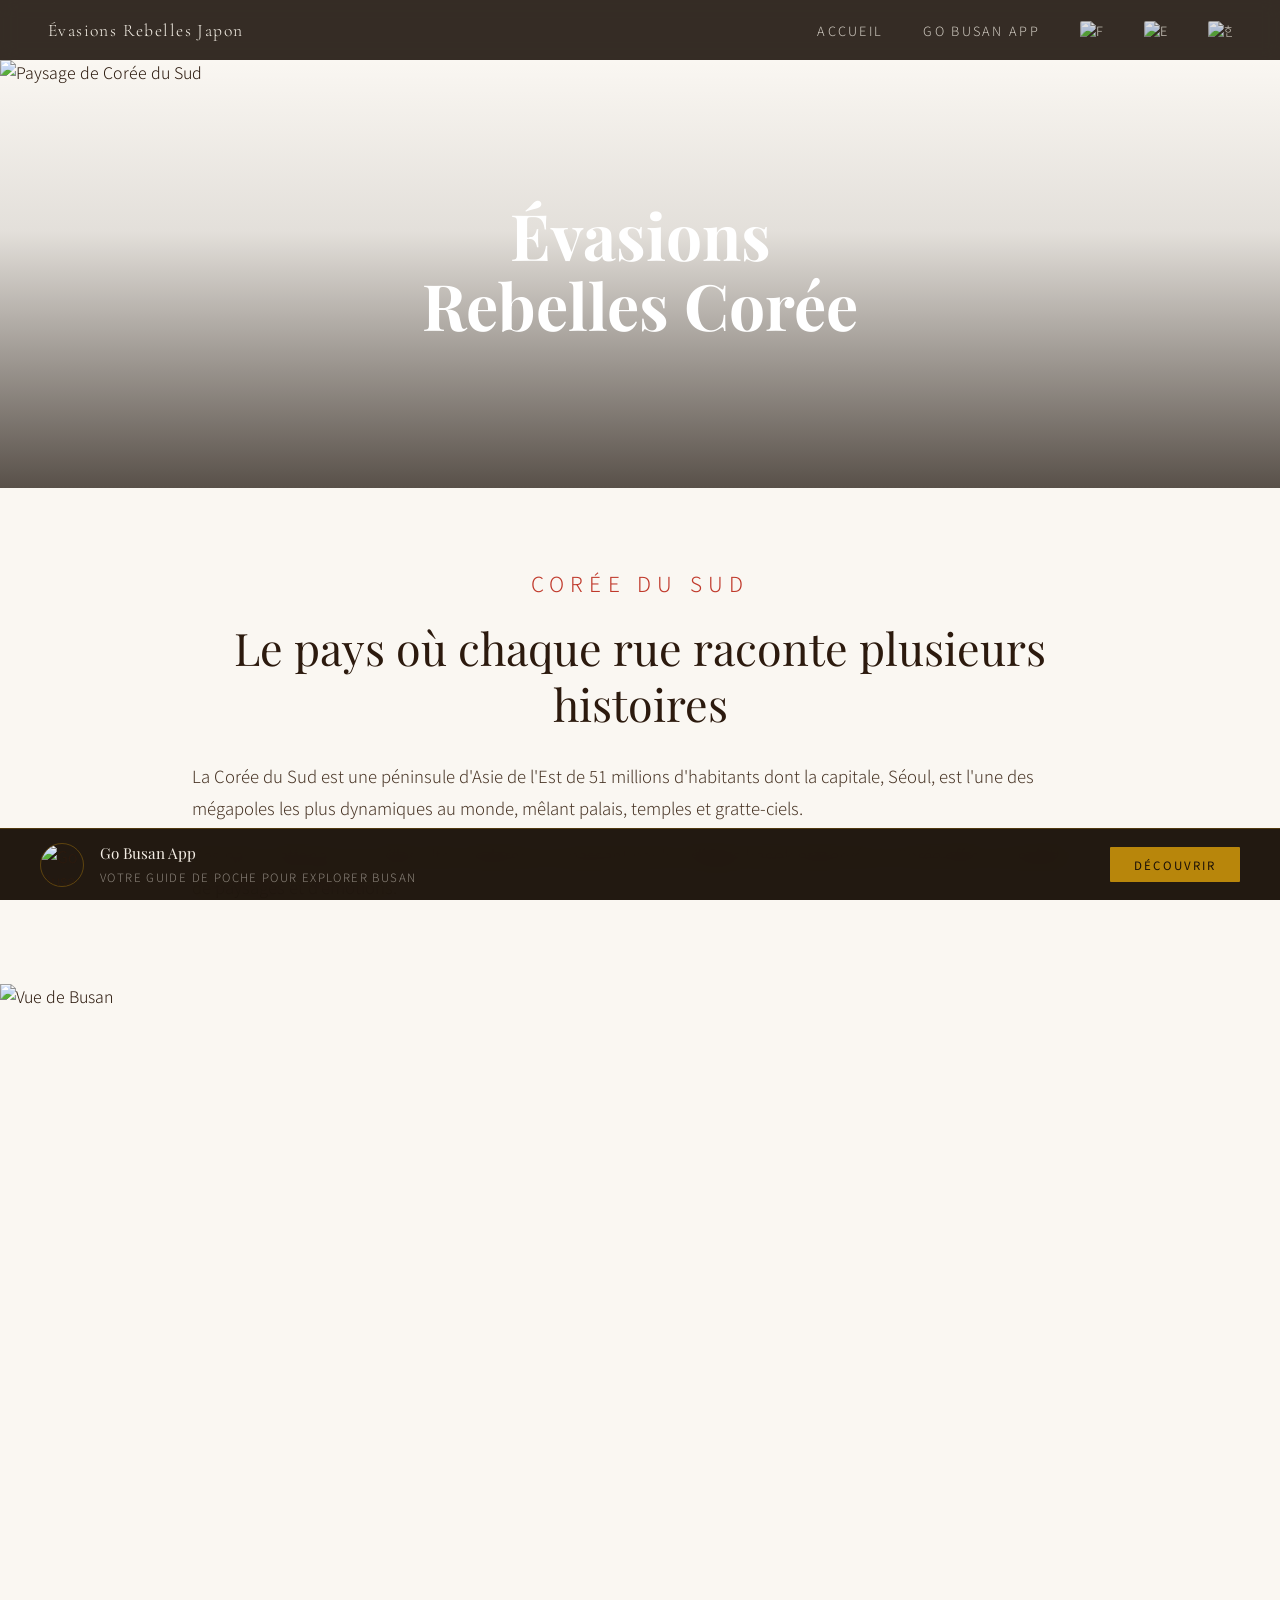
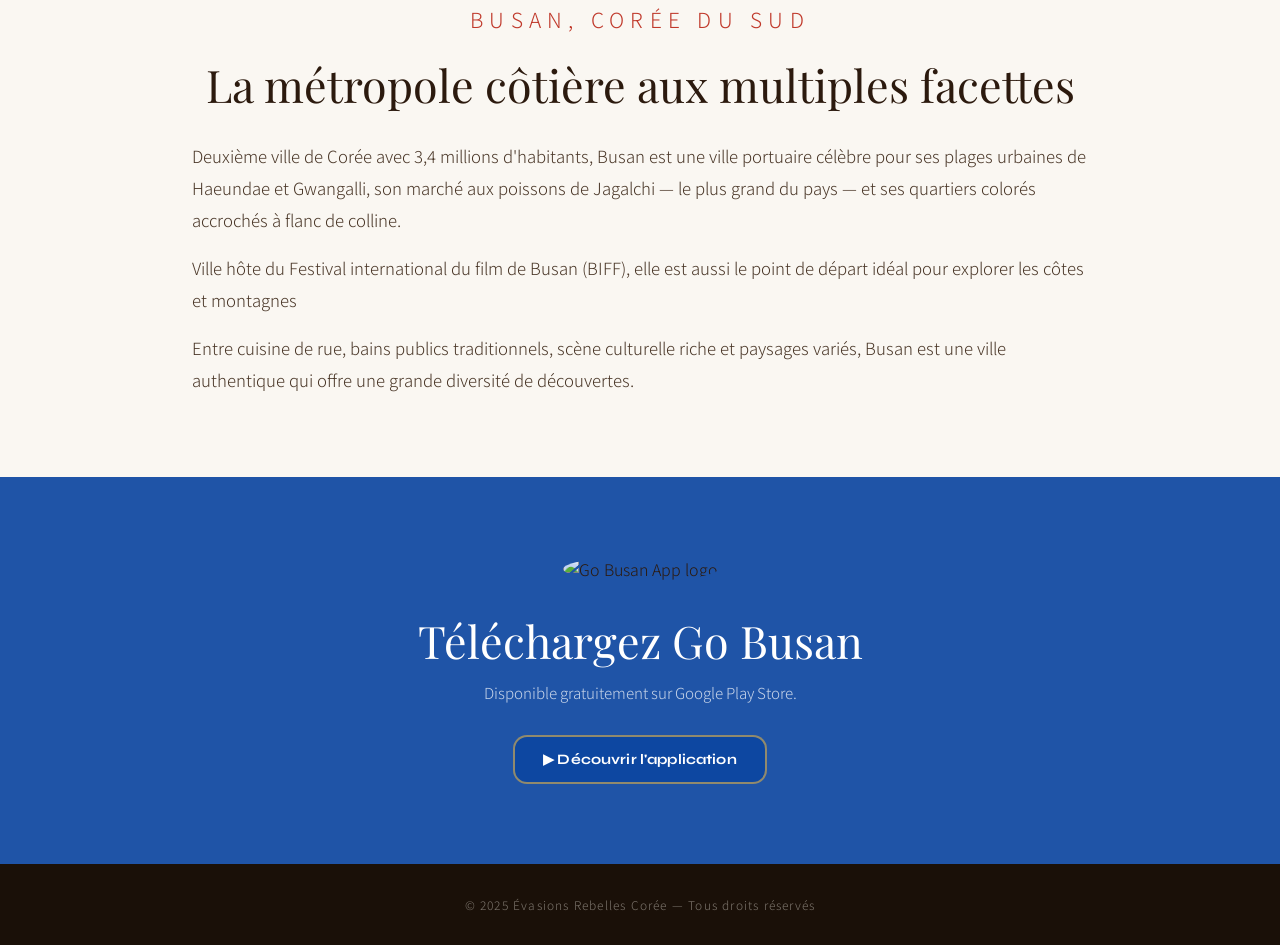
==== index.html @ 88a7652c "Add files via upload" ====
<!DOCTYPE html>
<html lang="fr">
<head>
  <meta charset="UTF-8" />
  <meta name="viewport" content="width=device-width, initial-scale=1.0, user-scalable=no" />
  <title>Évasions Rebelles Corée — Voyager en Corée du Sud & Busan</title>
  <meta name="google-site-verification" content="GgmcI2f29UuAipO4nDPixFxQtITEQQRp28L3rZeexoc" />

  <!-- ── SEO ── -->
  <meta name="description" content="Découvrez la Corée du Sud et Busan avec l'application Go Busan pour explorer la ville comme un local." />
  <meta name="keywords" content="voyage Corée du Sud, Busan tourisme, guide voyage Busan, application Busan, Évasions Rebelles, que faire à Busan, visiter Corée du Sud, Séoul voyage, Corée culture, road trip Corée, voyage Asie, conseils voyage Busan, Busan plages, Haeundae, Gwangalli, marché Jagalchi, village hanok, parc national Corée, jjimjilbang, BIFF festival, voyage indépendant Asie, blog voyage Corée, Busan que voir, Corée du Sud tourisme, voyageur indépendant Corée" />
  <meta name="author" content="Évasions Rebelles" />
  <meta name="robots" content="index, follow" />
  <link rel="canonical" href="https://evasionsrebelles.github.io/Evasions-Rebelles-Coree/" />

  <!-- ── Open Graph ── -->
  <meta property="og:type" content="website" />
  <meta property="og:locale" content="fr_FR" />
  <meta property="og:title" content="Évasions Rebelles Corée — Voyager en Corée du Sud & Busan" />
  <meta property="og:description" content="Découvrez la Corée du Sud et Busan avec l'application Go Busan pour explorer la ville comme un local." />
  <meta property="og:url" content="https://evasionsrebelles.github.io/Evasions-Rebelles-Coree/" />
  <meta property="og:image" content="https://raw.githubusercontent.com/Evasionsrebelles/Evasions-Rebelles-Coree/main/images/coree-hero.jpg" />
  <meta property="og:site_name" content="Évasions Rebelles Corée" />

  <!-- ── Twitter Card ── -->
  <meta name="twitter:card" content="summary_large_image" />
  <meta name="twitter:title" content="Évasions Rebelles Corée — Voyager en Corée du Sud & Busan" />
  <meta name="twitter:description" content="Découvrez la Corée du Sud et Busan avec l'application Go Busan pour explorer la ville comme un local." />
  <meta name="twitter:image" content="https://raw.githubusercontent.com/Evasionsrebelles/Evasions-Rebelles-Coree/main/images/coree-hero.jpg" />

  <!-- ── JSON-LD ── -->
  <script type="application/ld+json">
  {
    "@context": "https://schema.org",
    "@graph": [
      {
        "@type": "WebSite",
        "name": "Évasions Rebelles Corée",
        "url": "https://evasionsrebelles.github.io/Evasions-Rebelles-Coree/",
        "description": "Découvrez la Corée du Sud et Busan avec l'application Go Busan pour explorer la ville comme un local.",
        "inLanguage": "fr",
        "author": {
          "@type": "Organization",
          "name": "Évasions Rebelles",
          "url": "https://www.evasionsrebelles.com"
        }
      },
      {
        "@type": "TouristDestination",
        "name": "Busan",
        "description": "Deuxième ville de Corée du Sud, Busan est une métropole côtière célèbre pour ses plages urbaines, son marché aux poissons de Jagalchi et ses quartiers colorés.",
        "url": "https://evasionsrebelles.github.io/Evasions-Rebelles-Coree/",
        "touristType": "Voyageur indépendant",
        "containedInPlace": {
          "@type": "Country",
          "name": "Corée du Sud"
        }
      }
    ]
  }
  </script>
  <link rel="stylesheet" href="style.css" />
  <link href="https://fonts.googleapis.com/css2?family=Syne:wght@700;800&display=swap" rel="stylesheet">
</head>
<body style="display:flex; flex-direction:column; min-height:100vh;">

  <!-- ── NAVIGATION ── -->
  <nav>
    <a href="https://www.evasionsrebelles.com" class="brand">Évasions Rebelles Japon</a>
    <ul>
      <li><a href="index.html">Accueil</a></li>
      <li><a href="busan-tourism-app.html">Go Busan App</a></li>
      <!-- Drapeaux langue -->
      <li>
        <a href="index.html" title="Français" style="display:flex; align-items:center; opacity:0.85; transition:opacity 0.3s; text-decoration:none;">
          <img src="https://raw.githubusercontent.com/Evasionsrebelles/Evasions-Rebelles-Coree/main/images/drapeau_fr.png" alt="Français" width="24" height="18" style="border-radius:2px; display:block;" />
        </a>
      </li>
      <li>
        <a href="index-en.html" title="English" style="display:flex; align-items:center; opacity:0.85; transition:opacity 0.3s; text-decoration:none;">
          <img src="https://raw.githubusercontent.com/Evasionsrebelles/Evasions-Rebelles-Coree/main/images/drapeau_en.png" alt="English" width="24" height="18" style="border-radius:2px; display:block;" />
        </a>
      </li>
      <li>
        <a href="index-kr.html" title="한국어" style="display:flex; align-items:center; opacity:0.85; transition:opacity 0.3s; text-decoration:none;">
          <img src="https://raw.githubusercontent.com/Evasionsrebelles/Evasions-Rebelles-Coree/main/images/drapeau_kr.png" alt="한국어" width="24" height="18" style="border-radius:2px; display:block;" />
        </a>
      </li>
    </ul>
  </nav>

  <!-- ── HERO IMAGE CORÉE ── -->
  <div class="hero">
    <img src="images/coree-hero.jpg" alt="Paysage de Corée du Sud" />
    <div class="hero-overlay"></div>
    <div class="hero-text" style="left:50%; top:50%; transform:translate(-50%,-50%); text-align:center; bottom:auto;">
      <h1>Évasions Rebelles Corée</h1>
    </div>
  </div>

  <!-- ── INTRODUCTION CORÉE ── -->
  <section class="text-section">
    <span class="eyebrow" style="font-size:1.3em; display:block; text-align:center;">Corée du Sud</span>
    <h2 style="text-align:center;">Le pays où chaque rue raconte plusieurs histoires</h2>
    <p>La Corée du Sud est une péninsule d'Asie de l'Est de 51 millions d'habitants dont la capitale, Séoul, est l'une des mégapoles les plus dynamiques au monde, mêlant palais, temples et gratte-ciels.</p>
    <p>Des parcs nationaux aux villes ultra modernes, en passant par les villages hanok préservés, la Corée offre une palette de paysages et d'émotions.</p>
  </section>

  <!-- ── IMAGE BUSAN ── -->
  <div class="img-section">
    <img src="images/busan-hero.jpg" alt="Vue de Busan" style="max-height:50vh; width:100%; object-fit:cover;" />
  </div>

  <!-- ── INTRODUCTION BUSAN ── -->
  <section class="text-section">
    <span class="eyebrow" style="font-size:1.3em; display:block; text-align:center;">Busan, Corée du Sud</span>
    <h2 style="text-align:center;">La métropole côtière aux multiples facettes</h2>
    <p>Deuxième ville de Corée avec 3,4 millions d'habitants, Busan est une ville portuaire célèbre pour ses plages urbaines de Haeundae et Gwangalli, son marché aux poissons de Jagalchi — le plus grand du pays — et ses quartiers colorés accrochés à flanc de colline.</p>
    <p>Ville hôte du Festival international du film de Busan (BIFF), elle est aussi le point de départ idéal pour explorer les côtes et montagnes</p>
    <p>Entre cuisine de rue, bains publics traditionnels, scène culturelle riche et paysages variés, Busan est une ville authentique qui offre une grande diversité de découvertes.</p>
  </section>

  <!-- ── SECTION APPLICATION ── -->
  <section class="app-section-new" style="
    background: rgba(13,71,161,0.92);
    text-align: center;
    padding: 80px 4rem;
    transition: box-shadow 0.4s ease;
    position: relative;
  "
  onmouseover="this.style.boxShadow='0 0 60px 20px rgba(13,71,161,0.45), inset 0 0 40px rgba(232,184,75,0.08)'"
  onmouseout="this.style.boxShadow='none'"
  >
    <div style="margin-bottom: 32px;">
      <img src="https://raw.githubusercontent.com/Evasionsrebelles/Evasions-Rebelles-Coree/main/images/gobusan.png" alt="Go Busan App logo" style="width:120px; height:120px; object-fit:contain; border-radius:50%;" />
    </div>
    <h2 style="
      font-family: 'Playfair Display', serif;
      font-weight: 400;
      font-size: clamp(1.8rem, 3.5vw, 2.8rem);
      line-height: 1.25;
      letter-spacing: 0;
      color: #fff;
      margin-bottom: 12px;
    ">Téléchargez Go Busan</h2>
    <p style="color: rgba(255,255,255,0.75); font-size: .95rem; margin-bottom: 32px;">Disponible gratuitement sur Google Play Store.</p>
    <a href="busan-tourism-app.html" class="store-btn-new" style="
      display: inline-flex; align-items: center; gap: 10px;
      background: #0D47A1;
      border: 2px solid rgba(232,184,75,0.6);
      color: #fff;
      font-family: 'Syne', sans-serif;
      font-weight: 700;
      font-size: .9rem;
      padding: 14px 28px;
      border-radius: 14px;
      text-decoration: none;
      letter-spacing: .01em;
      transition: background .2s, transform .2s, border-color .2s;
    "
    onmouseover="this.style.background='#0a3577'; this.style.transform='translateY(-1px)'; this.style.borderColor='#e8c97a'"
    onmouseout="this.style.background='#0D47A1'; this.style.transform=''; this.style.borderColor='rgba(232,184,75,0.6)'"
    >▶ Découvrir l'application</a>
  </section>

  <!-- ── STICKY APP BANNER ── -->
  <div class="sticky-app-banner" id="stickyBanner">
    <div class="banner-left">
      <img
        src="https://raw.githubusercontent.com/Evasionsrebelles/Evasions-Rebelles-Coree/main/images/gobusan.png"
        alt="Go Busan App"
        class="banner-logo"
      />
      <div class="banner-copy">
        <strong>Go Busan App</strong>
        <span>Votre guide de poche pour explorer Busan</span>
      </div>
    </div>
    <a href="busan-tourism-app.html" class="banner-btn">Découvrir</a>
  </div>

  <!-- ── FOOTER ── -->
  <footer>
    <p>© 2025 Évasions Rebelles Corée — Tous droits réservés</p>
  </footer>

  <script>
    const banner = document.getElementById('stickyBanner');
    const appSection = document.querySelector('.app-section');

    function isAppSectionVisible() {
      if (!appSection) return false;
      const rect = appSection.getBoundingClientRect();
      return rect.top < window.innerHeight * 0.85 && rect.bottom >= 0;
    }

    function updateBanner() {
      if (isAppSectionVisible()) {
        banner.classList.add('hidden');
      } else {
        banner.classList.remove('hidden');
      }
    }

    ['scroll', 'touchmove', 'touchend'].forEach(function(evt) {
      window.addEventListener(evt, updateBanner, { passive: true });
      document.addEventListener(evt, updateBanner, { passive: true });
      document.documentElement.addEventListener(evt, updateBanner, { passive: true });
      document.body.addEventListener(evt, updateBanner, { passive: true });
    });

    if ('IntersectionObserver' in window) {
      new IntersectionObserver(function(entries) {
        banner.classList.toggle('hidden', entries[0].isIntersecting);
      }, { threshold: 0.15 }).observe(appSection);
    }

    setInterval(updateBanner, 300);
    updateBanner();
  </script>

</body>
</html>
---- style.css ----
@import url('https://fonts.googleapis.com/css2?family=Playfair+Display:ital,wght@0,400;0,700;1,400&family=Noto+Sans+KR:wght@300;400&family=Cormorant+Garamond:ital,wght@0,300;1,300&display=swap');

*, *::before, *::after { box-sizing: border-box; margin: 0; padding: 0; }

:root {
  --red: #C0392B;
  --deep: #1a1008;
  --sand: #f5efe6;
  --ink: #2c1a0e;
  --gold: #b8860b;
  --light: #faf7f2;
}

html { scroll-behavior: smooth; }

body {
  background: var(--light);
  color: var(--ink);
  font-family: 'Noto Sans KR', sans-serif;
  font-weight: 300;
}

/* ── NAV ── */
nav {
  position: fixed;
  top: 0; left: 0; right: 0;
  z-index: 100;
  display: flex;
  align-items: center;
  justify-content: space-between;
  padding: 0 3rem;
  height: 60px;
  background: rgba(26,16,8,0.88);
  backdrop-filter: blur(8px);
  flex-wrap: nowrap;
}

nav .brand {
  font-family: 'Cormorant Garamond', serif;
  font-style: normal;
  font-size: 1.1rem;
  color: var(--sand);
  letter-spacing: 0.08em;
  text-decoration: none;
  flex-shrink: 0;
  white-space: nowrap;
}

nav ul {
  list-style: none;
  display: flex;
  align-items: center;
  gap: 2.5rem;
  flex-shrink: 0;
  white-space: nowrap;
}

nav ul li {
  display: flex;
  align-items: center;
}

nav ul a {
  font-family: 'Noto Sans KR', sans-serif;
  font-weight: 300;
  font-size: 0.8rem;
  letter-spacing: 0.18em;
  text-transform: uppercase;
  color: var(--sand);
  text-decoration: none;
  opacity: 0.8;
  transition: opacity 0.3s;
  white-space: nowrap;
}

nav ul a:hover { opacity: 1; color: #e8c97a; }

/* ── STICKY APP BANNER ── */
.sticky-app-banner {
  position: fixed;
  bottom: 0; left: 0; right: 0;
  z-index: 200;
  display: flex;
  align-items: center;
  justify-content: space-between;
  gap: 1rem;
  padding: 0.85rem 2.5rem;
  background: rgba(26,16,8,0.96);
  backdrop-filter: blur(12px);
  border-top: 1px solid rgba(184,134,11,0.3);
  transform: translateY(0);
  -webkit-transform: translateY(0);
  transition: transform 0.5s cubic-bezier(.77,0,.18,1), opacity 0.5s ease;
  opacity: 1;
  /* Flutter Android WebView : forcer le rendu du bandeau */
  will-change: transform;
  -webkit-backface-visibility: hidden;
  backface-visibility: hidden;
}

/* Fallback sticky si position:fixed non supporté (Flutter WebView) */
@supports not (position: fixed) {
  .sticky-app-banner {
    position: sticky;
    bottom: 0;
    width: 100%;
  }
}

.sticky-app-banner.hidden {
  transform: translateY(110%);
  -webkit-transform: translateY(110%);
  opacity: 0;
  pointer-events: none;
}

.sticky-app-banner .banner-left {
  display: flex;
  align-items: center;
  gap: 1rem;
  min-width: 0;
}

.sticky-app-banner .banner-logo {
  width: 44px;
  height: 44px;
  border-radius: 50%;
  object-fit: contain;
  flex-shrink: 0;
  border: 1px solid rgba(184,134,11,0.4);
}

.sticky-app-banner .banner-copy {
  min-width: 0;
}

.sticky-app-banner .banner-copy strong {
  display: block;
  font-family: 'Playfair Display', serif;
  font-size: 0.95rem;
  font-weight: 400;
  color: var(--sand);
  white-space: nowrap;
}

.sticky-app-banner .banner-copy span {
  font-size: 0.72rem;
  letter-spacing: 0.12em;
  color: rgba(245,239,230,0.5);
  text-transform: uppercase;
  white-space: nowrap;
}

.sticky-app-banner .banner-btn {
  flex-shrink: 0;
  display: inline-block;
  padding: 0.6rem 1.5rem;
  background: var(--gold);
  color: var(--deep);
  font-size: 0.72rem;
  font-weight: 400;
  letter-spacing: 0.18em;
  text-transform: uppercase;
  text-decoration: none;
  border-radius: 1px;
  transition: background 0.3s, transform 0.2s;
  white-space: nowrap;
}

.sticky-app-banner .banner-btn:hover {
  background: #e8c97a;
  transform: scale(1.04);
}

@keyframes bannerPulse {
  0%, 100% { box-shadow: 0 -2px 24px rgba(184,134,11,0.15); }
  50% { box-shadow: 0 -2px 36px rgba(184,134,11,0.35); }
}

.sticky-app-banner {
  animation: bannerPulse 3s ease-in-out infinite;
}

/* ── HERO ── */
.hero {
  position: relative;
  width: 100%;
  height: 33.4vw; /* ratio exact de coree-hero : 660/1977 */
  min-height: 220px;
  max-height: 660px;
  overflow: hidden;
  display: block;
  margin-top: 60px;
}

.hero img {
  width: 100%;
  height: 100%;
  object-fit: cover;
  object-position: center;
  display: block;
}

.hero-overlay {
  position: absolute;
  inset: 0;
  background: linear-gradient(to top, rgba(26,16,8,0.72) 0%, rgba(26,16,8,0.1) 60%, transparent 100%);
}

.hero-text {
  position: absolute;
  bottom: 0;
  left: 0;
  z-index: 2;
  padding: 3.5rem 4rem;
  max-width: 820px;
}

.hero-text .tag {
  font-size: 0.7rem;
  letter-spacing: 0.3em;
  text-transform: uppercase;
  color: #e8c97a;
  margin-bottom: 1rem;
  display: block;
}

.hero-text h1 {
  font-family: 'Playfair Display', serif;
  font-size: clamp(1.6rem, 5vw, 4rem);
  font-weight: 700;
  color: #fff;
  line-height: 1.1;
  margin-bottom: 0.5rem;
}

.hero-text h1 em {
  font-style: italic;
  color: #e8c97a;
}

/* ── IMAGE HERO (autres sections) ── */
.img-section {
  width: 100%;
  height: 60vh;
  min-height: 340px;
  overflow: hidden;
  position: relative;
}

.img-section img {
  width: 100%;
  height: 100%;
  object-fit: cover;
  object-position: center;
  display: block;
  transition: transform 8s ease;
}

.img-section:hover img { transform: scale(1.04); }

.img-placeholder {
  width: 100%;
  height: 100%;
  display: flex;
  flex-direction: column;
  align-items: center;
  justify-content: center;
  gap: 1rem;
  background: linear-gradient(135deg, #2c1a0e 0%, #4a2c17 50%, #2c1a0e 100%);
  color: rgba(245,239,230,0.5);
  font-size: 0.75rem;
  letter-spacing: 0.2em;
  text-transform: uppercase;
}

.img-placeholder svg { opacity: 0.3; }

/* ── SECTIONS TEXTE ── */
.text-section {
  padding: 5rem 4rem;
  max-width: 80%;
  width: 80%;
  margin: 0 auto;
}

.text-section .eyebrow {
  font-size: 0.68rem;
  letter-spacing: 0.3em;
  text-transform: uppercase;
  color: var(--red);
  margin-bottom: 1.4rem;
  display: block;
}

.text-section h2 {
  font-family: 'Playfair Display', serif;
  font-size: clamp(1.8rem, 3.5vw, 2.8rem);
  font-weight: 400;
  color: var(--ink);
  line-height: 1.25;
  margin-bottom: 1.8rem;
}

.text-section p {
  font-size: 1.05rem;
  line-height: 1.9;
  color: #4a3728;
  max-width: 100%;
}

.text-section p + p { margin-top: 1rem; }

/* ── DIVIDER ── */
.divider {
  width: 60px;
  height: 2px;
  background: var(--red);
  margin: 2rem auto;
}

/* ── SECTION APP ── */
.app-section {
  background: var(--deep);
  padding: 6rem 4rem;
  text-align: center;
}

.app-section h2 {
  font-family: 'Playfair Display', serif;
  font-size: clamp(1.8rem, 3vw, 2.6rem);
  color: var(--sand);
  font-weight: 400;
  margin-bottom: 1rem;
}

.app-section .sub {
  font-size: 0.78rem;
  letter-spacing: 0.25em;
  text-transform: uppercase;
  color: #e8c97a;
  margin-bottom: 3.5rem;
  display: block;
}

/* ── LOGO SVG PLACEHOLDER ── */
.logo-link {
  display: inline-block;
  text-decoration: none;
  transition: transform 0.35s cubic-bezier(.34,1.56,.64,1), filter 0.3s;
  cursor: pointer;
}

.logo-link:hover {
  transform: scale(1.07);
  filter: drop-shadow(0 12px 28px rgba(184,134,11,0.45));
}

.logo-svg {
  width: 180px;
  height: 180px;
}

/* ── PAGE APP ── */
.page-intro {
  padding: 5rem 4rem 3rem;
  max-width: 860px;
  margin: 0 auto;
  text-align: center;
}

.page-intro .eyebrow {
  font-size: 0.68rem;
  letter-spacing: 0.3em;
  text-transform: uppercase;
  color: var(--red);
  margin-bottom: 1.4rem;
  display: block;
}

.page-intro h1 {
  font-family: 'Playfair Display', serif;
  font-size: clamp(2rem, 4vw, 3.2rem);
  font-weight: 400;
  color: var(--ink);
  line-height: 1.2;
  margin-bottom: 1rem;
}

.features {
  padding: 4rem;
  max-width: 900px;
  margin: 0 auto;
  display: grid;
  grid-template-columns: repeat(auto-fit, minmax(220px, 1fr));
  gap: 2.5rem;
}

.feature-card {
  background: #fff;
  border: 1px solid rgba(44,26,14,0.08);
  padding: 2rem;
  border-radius: 2px;
  box-shadow: 0 2px 18px rgba(44,26,14,0.06);
}

.feature-card .icon { font-size: 1.8rem; margin-bottom: 1rem; }

.feature-card h3 {
  font-family: 'Playfair Display', serif;
  font-size: 1rem;
  font-weight: 400;
  color: var(--ink);
  margin-bottom: 0.6rem;
}

.feature-card p {
  font-size: 0.85rem;
  line-height: 1.7;
  color: #6b4f3a;
}

.store-btn {
  display: inline-flex;
  align-items: center;
  gap: 0.8rem;
  background: var(--deep);
  color: var(--sand);
  text-decoration: none;
  padding: 1rem 2.2rem;
  font-size: 0.85rem;
  letter-spacing: 0.12em;
  text-transform: uppercase;
  border: 1px solid rgba(245,239,230,0.2);
  transition: background 0.3s, border-color 0.3s;
  margin-top: 2.5rem;
}

.store-btn:hover { background: var(--red); border-color: var(--red); }

.lorem-section {
  padding: 4rem;
  max-width: 760px;
  margin: 0 auto;
  border-top: 1px solid rgba(44,26,14,0.1);
}

.lorem-section h3 {
  font-family: 'Playfair Display', serif;
  font-size: 1.4rem;
  font-weight: 400;
  color: var(--ink);
  margin-bottom: 1.5rem;
}

.lorem-section p {
  font-size: 0.95rem;
  line-height: 1.9;
  color: #6b4f3a;
  margin-bottom: 1rem;
}

/* ── FOOTER ── */
footer {
  background: var(--deep);
  color: rgba(245,239,230,0.45);
  text-align: center;
  padding: 2rem;
  font-size: 0.75rem;
  letter-spacing: 0.1em;
}

/* ── RESPONSIVE ── */
@media (max-width: 768px) {
  nav { padding: 0 1rem; gap: 0.6rem; }
  nav ul { gap: 0.8rem; }
  nav ul a { font-size: 0.58rem; letter-spacing: 0.08em; }
  nav .brand { font-size: 0.82rem; letter-spacing: 0.03em; }

  .hero { margin-top: 60px; }
  .hero-text { padding: 1.2rem 1.2rem; }
  .hero-text h1 { font-size: clamp(1rem, 5vw, 1.8rem); }
  .hero-text .tag { font-size: 0.6rem; }

  .text-section { padding: 3rem 1.5rem; max-width: 100%; width: 100%; }
  .app-section { padding: 4rem 1.5rem; }
  .features { padding: 2rem 1.5rem; }
  .page-intro { padding: 3.5rem 1.5rem 2rem; }
  .lorem-section { padding: 2.5rem 1.5rem; }

  /* Bandeau sticky mobile : version compacte */
  .sticky-app-banner {
    padding: 0.7rem 1rem;
    gap: 0.6rem;
  }
  .sticky-app-banner .banner-copy span {
    display: none; /* cache le sous-titre sur très petits écrans */
  }
  .sticky-app-banner .banner-copy strong {
    font-size: 0.82rem;
  }
  .sticky-app-banner .banner-btn {
    padding: 0.5rem 1rem;
    font-size: 0.65rem;
  }
}
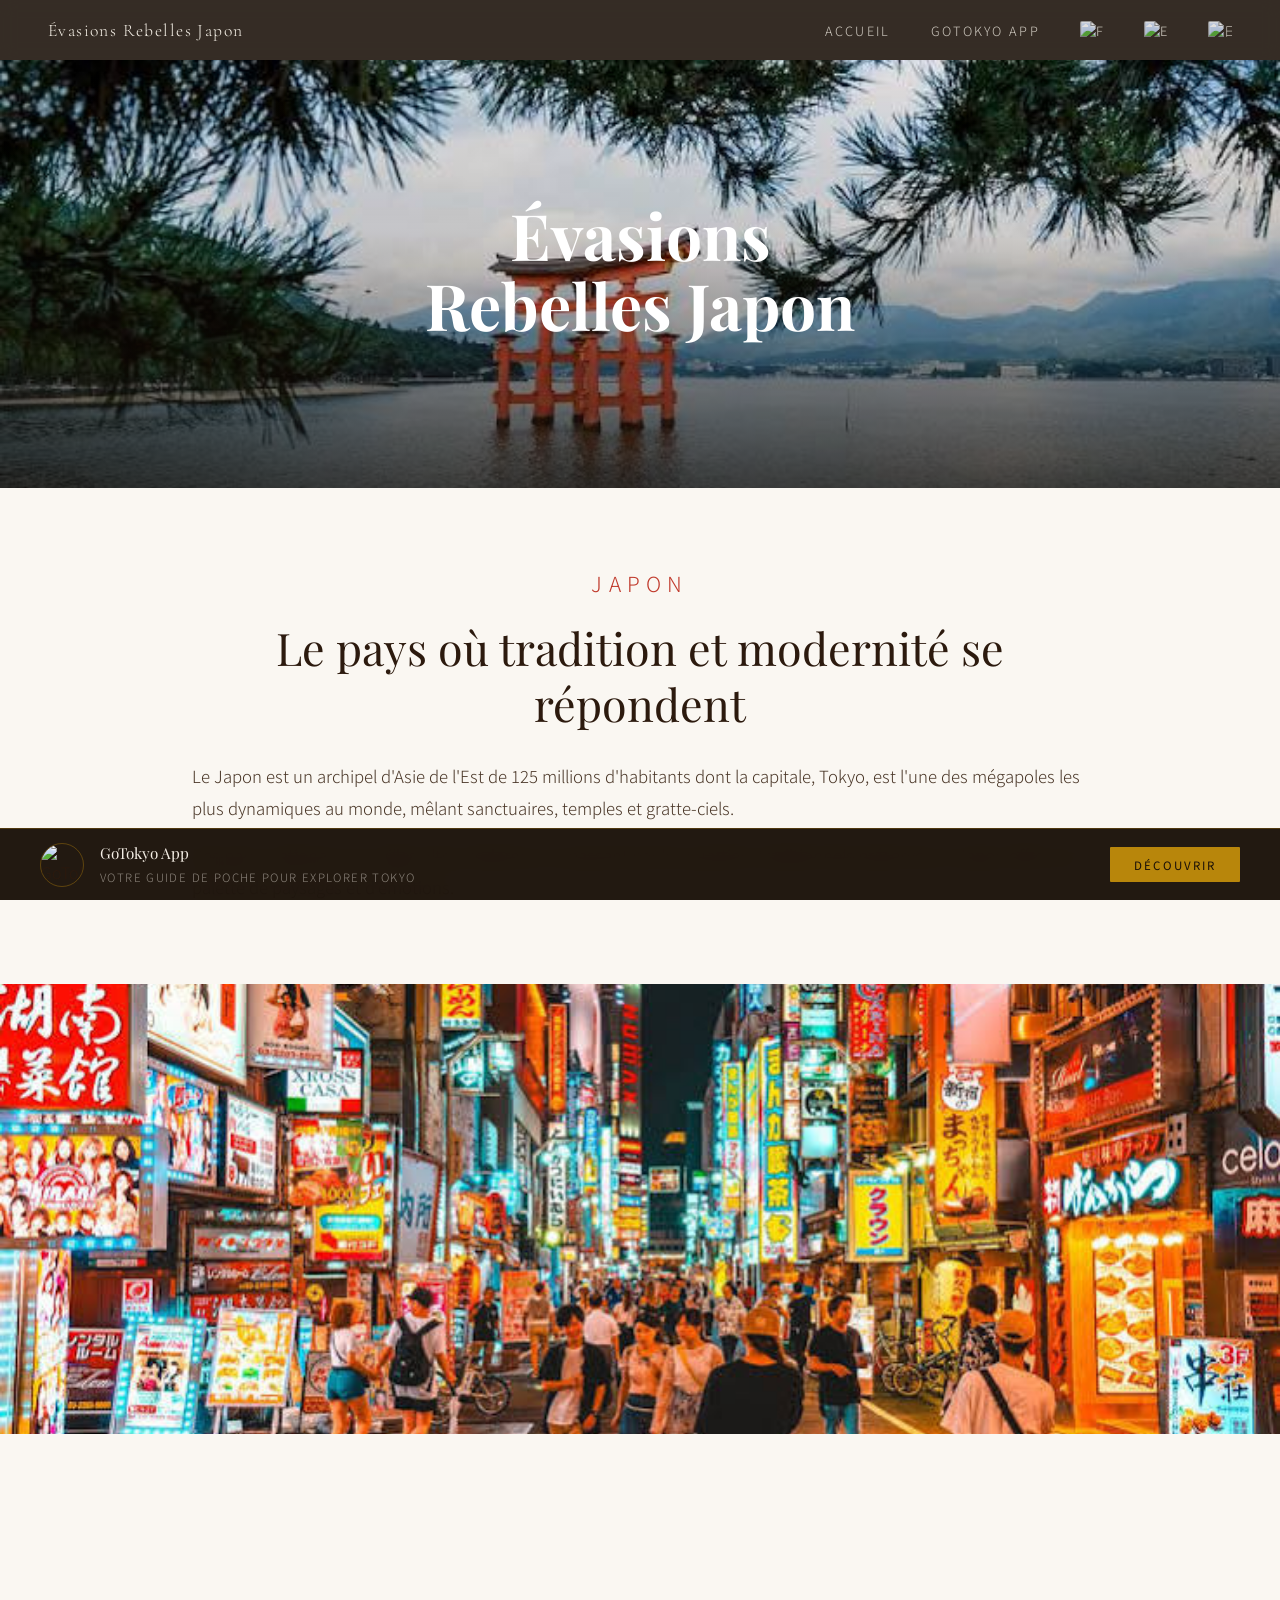
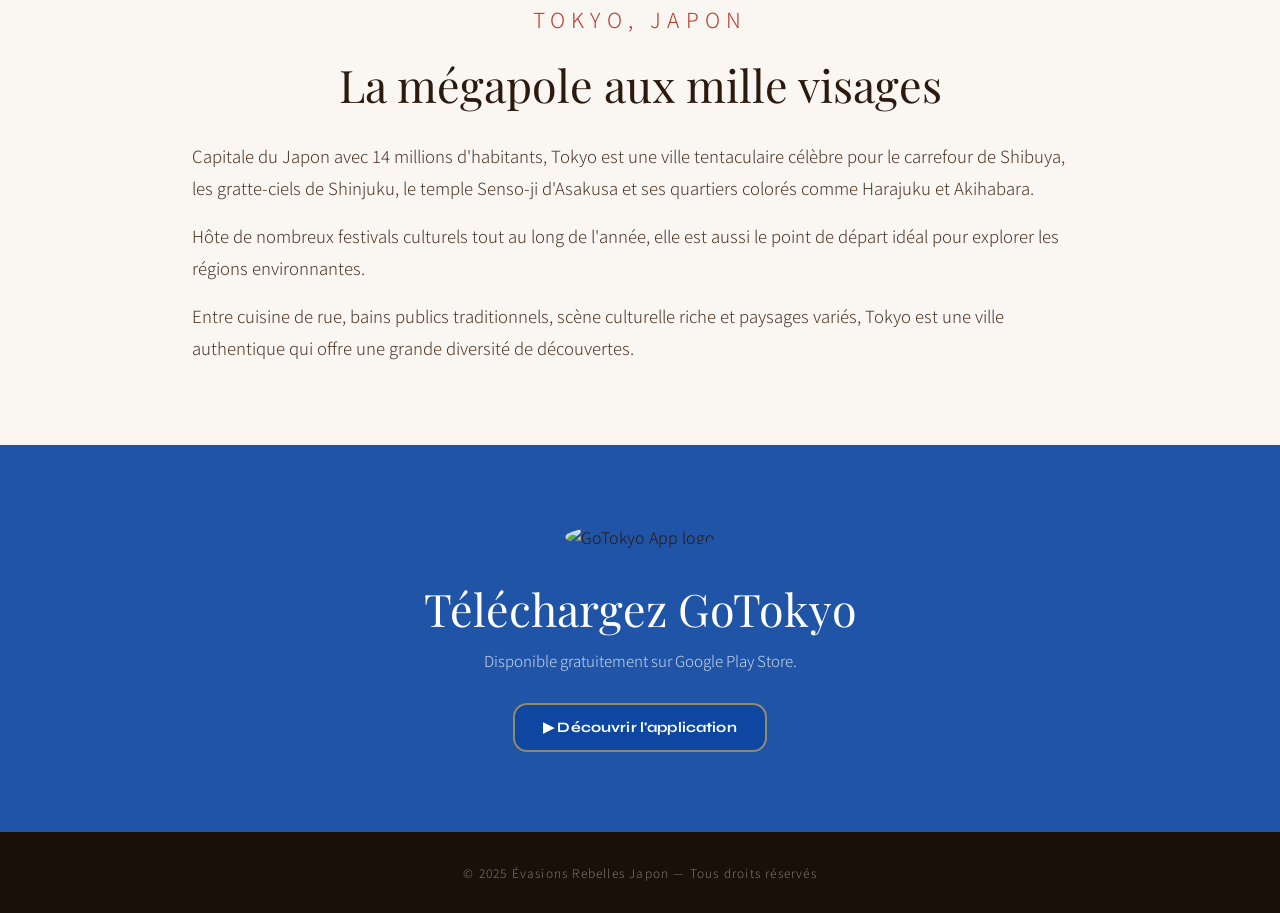
==== commit 42cc240a: "Add files via upload" ====
--- a/index.html
+++ b/index.html
@@ -3,30 +3,30 @@
 <head>
   <meta charset="UTF-8" />
   <meta name="viewport" content="width=device-width, initial-scale=1.0, user-scalable=no" />
-  <title>Évasions Rebelles Corée — Voyager en Corée du Sud & Busan</title>
+  <title>Évasions Rebelles Japon — Voyager à Tokyo & au Japon</title>
   <meta name="google-site-verification" content="GgmcI2f29UuAipO4nDPixFxQtITEQQRp28L3rZeexoc" />
 
   <!-- ── SEO ── -->
-  <meta name="description" content="Découvrez la Corée du Sud et Busan avec l'application Go Busan pour explorer la ville comme un local." />
-  <meta name="keywords" content="voyage Corée du Sud, Busan tourisme, guide voyage Busan, application Busan, Évasions Rebelles, que faire à Busan, visiter Corée du Sud, Séoul voyage, Corée culture, road trip Corée, voyage Asie, conseils voyage Busan, Busan plages, Haeundae, Gwangalli, marché Jagalchi, village hanok, parc national Corée, jjimjilbang, BIFF festival, voyage indépendant Asie, blog voyage Corée, Busan que voir, Corée du Sud tourisme, voyageur indépendant Corée" />
+  <meta name="description" content="Découvrez Tokyo et le Japon avec l'application GoTokyo pour explorer la ville comme un local." />
+  <meta name="keywords" content="voyage Japon, Tokyo tourisme, guide voyage Tokyo, application Tokyo, Évasions Rebelles, que faire à Tokyo, visiter le Japon, Tokyo voyage, culture japonaise, voyage Asie, conseils voyage Tokyo, quartiers de Tokyo, Shibuya, Shinjuku, Asakusa, marché de Tsukiji, temple Senso-ji, Akihabara, Harajuku, cerisiers en fleurs, voyage indépendant Asie, blog voyage Japon, Tokyo que voir, Japon tourisme, voyageur indépendant Japon" />
   <meta name="author" content="Évasions Rebelles" />
   <meta name="robots" content="index, follow" />
-  <link rel="canonical" href="https://evasionsrebelles.github.io/Evasions-Rebelles-Coree/" />
+  <link rel="canonical" href="https://evasionsrebelles.github.io/gotokyo/" />
 
   <!-- ── Open Graph ── -->
   <meta property="og:type" content="website" />
   <meta property="og:locale" content="fr_FR" />
-  <meta property="og:title" content="Évasions Rebelles Corée — Voyager en Corée du Sud & Busan" />
-  <meta property="og:description" content="Découvrez la Corée du Sud et Busan avec l'application Go Busan pour explorer la ville comme un local." />
-  <meta property="og:url" content="https://evasionsrebelles.github.io/Evasions-Rebelles-Coree/" />
-  <meta property="og:image" content="https://raw.githubusercontent.com/Evasionsrebelles/Evasions-Rebelles-Coree/main/images/coree-hero.jpg" />
-  <meta property="og:site_name" content="Évasions Rebelles Corée" />
+  <meta property="og:title" content="Évasions Rebelles Japon — Voyager à Tokyo & au Japon" />
+  <meta property="og:description" content="Découvrez Tokyo et le Japon avec l'application GoTokyo pour explorer la ville comme un local." />
+  <meta property="og:url" content="https://evasionsrebelles.github.io/gotokyo/" />
+  <meta property="og:image" content="https://raw.githubusercontent.com/Evasionsrebelles/gotokyo/main/images/japon-hero.jpg" />
+  <meta property="og:site_name" content="Évasions Rebelles Japon" />
 
   <!-- ── Twitter Card ── -->
   <meta name="twitter:card" content="summary_large_image" />
-  <meta name="twitter:title" content="Évasions Rebelles Corée — Voyager en Corée du Sud & Busan" />
-  <meta name="twitter:description" content="Découvrez la Corée du Sud et Busan avec l'application Go Busan pour explorer la ville comme un local." />
-  <meta name="twitter:image" content="https://raw.githubusercontent.com/Evasionsrebelles/Evasions-Rebelles-Coree/main/images/coree-hero.jpg" />
+  <meta name="twitter:title" content="Évasions Rebelles Japon — Voyager à Tokyo & au Japon" />
+  <meta name="twitter:description" content="Découvrez Tokyo et le Japon avec l'application GoTokyo pour explorer la ville comme un local." />
+  <meta name="twitter:image" content="https://raw.githubusercontent.com/Evasionsrebelles/gotokyo/main/images/japon-hero.jpg" />
 
   <!-- ── JSON-LD ── -->
   <script type="application/ld+json">
@@ -35,9 +35,9 @@
     "@graph": [
       {
         "@type": "WebSite",
-        "name": "Évasions Rebelles Corée",
-        "url": "https://evasionsrebelles.github.io/Evasions-Rebelles-Coree/",
-        "description": "Découvrez la Corée du Sud et Busan avec l'application Go Busan pour explorer la ville comme un local.",
+        "name": "Évasions Rebelles Japon",
+        "url": "https://evasionsrebelles.github.io/gotokyo/",
+        "description": "Découvrez Tokyo et le Japon avec l'application GoTokyo pour explorer la ville comme un local.",
         "inLanguage": "fr",
         "author": {
           "@type": "Organization",
@@ -47,13 +47,13 @@
       },
       {
         "@type": "TouristDestination",
-        "name": "Busan",
-        "description": "Deuxième ville de Corée du Sud, Busan est une métropole côtière célèbre pour ses plages urbaines, son marché aux poissons de Jagalchi et ses quartiers colorés.",
-        "url": "https://evasionsrebelles.github.io/Evasions-Rebelles-Coree/",
+        "name": "Tokyo",
+        "description": "Capitale du Japon, Tokyo est une mégapole célèbre pour ses quartiers animés, son temple Senso-ji et ses ruelles colorées mêlant tradition et modernité.",
+        "url": "https://evasionsrebelles.github.io/gotokyo/",
         "touristType": "Voyageur indépendant",
         "containedInPlace": {
           "@type": "Country",
-          "name": "Corée du Sud"
+          "name": "Japon"
         }
       }
     ]
@@ -69,55 +69,55 @@
     <a href="https://www.evasionsrebelles.com" class="brand">Évasions Rebelles Japon</a>
     <ul>
       <li><a href="index.html">Accueil</a></li>
-      <li><a href="busan-tourism-app.html">Go Busan App</a></li>
+      <li><a href="tokyo-tourism-app.html">GoTokyo App</a></li>
       <!-- Drapeaux langue -->
       <li>
         <a href="index.html" title="Français" style="display:flex; align-items:center; opacity:0.85; transition:opacity 0.3s; text-decoration:none;">
-          <img src="https://raw.githubusercontent.com/Evasionsrebelles/Evasions-Rebelles-Coree/main/images/drapeau_fr.png" alt="Français" width="24" height="18" style="border-radius:2px; display:block;" />
+          <img src="https://raw.githubusercontent.com/Evasionsrebelles/gotokyo/main/images/drapeau_fr.png" alt="Français" width="24" height="18" style="border-radius:2px; display:block;" />
         </a>
       </li>
       <li>
         <a href="index-en.html" title="English" style="display:flex; align-items:center; opacity:0.85; transition:opacity 0.3s; text-decoration:none;">
-          <img src="https://raw.githubusercontent.com/Evasionsrebelles/Evasions-Rebelles-Coree/main/images/drapeau_en.png" alt="English" width="24" height="18" style="border-radius:2px; display:block;" />
+          <img src="https://raw.githubusercontent.com/Evasionsrebelles/gotokyo/main/images/drapeau_en.png" alt="English" width="24" height="18" style="border-radius:2px; display:block;" />
         </a>
       </li>
       <li>
-        <a href="index-kr.html" title="한국어" style="display:flex; align-items:center; opacity:0.85; transition:opacity 0.3s; text-decoration:none;">
-          <img src="https://raw.githubusercontent.com/Evasionsrebelles/Evasions-Rebelles-Coree/main/images/drapeau_kr.png" alt="한국어" width="24" height="18" style="border-radius:2px; display:block;" />
+        <a href="index-jp.html" title="日本語" style="display:flex; align-items:center; opacity:0.85; transition:opacity 0.3s; text-decoration:none;">
+          <img src="https://raw.githubusercontent.com/Evasionsrebelles/gotokyo/main/images/jp.png" alt="日本語" width="24" height="18" style="border-radius:2px; display:block;" />
         </a>
       </li>
     </ul>
   </nav>
 
-  <!-- ── HERO IMAGE CORÉE ── -->
+  <!-- ── HERO IMAGE JAPON ── -->
   <div class="hero">
-    <img src="images/coree-hero.jpg" alt="Paysage de Corée du Sud" />
+    <img src="images/japon-hero.jpg" alt="Paysage du Japon" />
     <div class="hero-overlay"></div>
     <div class="hero-text" style="left:50%; top:50%; transform:translate(-50%,-50%); text-align:center; bottom:auto;">
-      <h1>Évasions Rebelles Corée</h1>
+      <h1>Évasions Rebelles Japon</h1>
     </div>
   </div>
 
-  <!-- ── INTRODUCTION CORÉE ── -->
+  <!-- ── INTRODUCTION JAPON ── -->
   <section class="text-section">
-    <span class="eyebrow" style="font-size:1.3em; display:block; text-align:center;">Corée du Sud</span>
-    <h2 style="text-align:center;">Le pays où chaque rue raconte plusieurs histoires</h2>
-    <p>La Corée du Sud est une péninsule d'Asie de l'Est de 51 millions d'habitants dont la capitale, Séoul, est l'une des mégapoles les plus dynamiques au monde, mêlant palais, temples et gratte-ciels.</p>
-    <p>Des parcs nationaux aux villes ultra modernes, en passant par les villages hanok préservés, la Corée offre une palette de paysages et d'émotions.</p>
+    <span class="eyebrow" style="font-size:1.3em; display:block; text-align:center;">Japon</span>
+    <h2 style="text-align:center;">Le pays où tradition et modernité se répondent</h2>
+    <p>Le Japon est un archipel d'Asie de l'Est de 125 millions d'habitants dont la capitale, Tokyo, est l'une des mégapoles les plus dynamiques au monde, mêlant sanctuaires, temples et gratte-ciels.</p>
+    <p>Des parcs nationaux aux villes ultra modernes, en passant par les quartiers traditionnels préservés, le Japon offre une palette de paysages et d'émotions.</p>
   </section>
 
-  <!-- ── IMAGE BUSAN ── -->
+  <!-- ── IMAGE TOKYO ── -->
   <div class="img-section">
-    <img src="images/busan-hero.jpg" alt="Vue de Busan" style="max-height:50vh; width:100%; object-fit:cover;" />
+    <img src="images/tokyo-hero.jpg" alt="Vue de Tokyo" style="max-height:50vh; width:100%; object-fit:cover;" />
   </div>
 
-  <!-- ── INTRODUCTION BUSAN ── -->
+  <!-- ── INTRODUCTION TOKYO ── -->
   <section class="text-section">
-    <span class="eyebrow" style="font-size:1.3em; display:block; text-align:center;">Busan, Corée du Sud</span>
-    <h2 style="text-align:center;">La métropole côtière aux multiples facettes</h2>
-    <p>Deuxième ville de Corée avec 3,4 millions d'habitants, Busan est une ville portuaire célèbre pour ses plages urbaines de Haeundae et Gwangalli, son marché aux poissons de Jagalchi — le plus grand du pays — et ses quartiers colorés accrochés à flanc de colline.</p>
-    <p>Ville hôte du Festival international du film de Busan (BIFF), elle est aussi le point de départ idéal pour explorer les côtes et montagnes</p>
-    <p>Entre cuisine de rue, bains publics traditionnels, scène culturelle riche et paysages variés, Busan est une ville authentique qui offre une grande diversité de découvertes.</p>
+    <span class="eyebrow" style="font-size:1.3em; display:block; text-align:center;">Tokyo, Japon</span>
+    <h2 style="text-align:center;">La mégapole aux mille visages</h2>
+    <p>Capitale du Japon avec 14 millions d'habitants, Tokyo est une ville tentaculaire célèbre pour le carrefour de Shibuya, les gratte-ciels de Shinjuku, le temple Senso-ji d'Asakusa et ses quartiers colorés comme Harajuku et Akihabara.</p>
+    <p>Hôte de nombreux festivals culturels tout au long de l'année, elle est aussi le point de départ idéal pour explorer les régions environnantes.</p>
+    <p>Entre cuisine de rue, bains publics traditionnels, scène culturelle riche et paysages variés, Tokyo est une ville authentique qui offre une grande diversité de découvertes.</p>
   </section>
 
   <!-- ── SECTION APPLICATION ── -->
@@ -132,7 +132,7 @@
   onmouseout="this.style.boxShadow='none'"
   >
     <div style="margin-bottom: 32px;">
-      <img src="https://raw.githubusercontent.com/Evasionsrebelles/Evasions-Rebelles-Coree/main/images/gobusan.png" alt="Go Busan App logo" style="width:120px; height:120px; object-fit:contain; border-radius:50%;" />
+      <img src="https://raw.githubusercontent.com/Evasionsrebelles/gotokyo/main/images/logo-app.png" alt="GoTokyo App logo" style="width:120px; height:120px; object-fit:contain; border-radius:50%;" />
     </div>
     <h2 style="
       font-family: 'Playfair Display', serif;
@@ -142,9 +142,9 @@
       letter-spacing: 0;
       color: #fff;
       margin-bottom: 12px;
-    ">Téléchargez Go Busan</h2>
+    ">Téléchargez GoTokyo</h2>
     <p style="color: rgba(255,255,255,0.75); font-size: .95rem; margin-bottom: 32px;">Disponible gratuitement sur Google Play Store.</p>
-    <a href="busan-tourism-app.html" class="store-btn-new" style="
+    <a href="tokyo-tourism-app.html" class="store-btn-new" style="
       display: inline-flex; align-items: center; gap: 10px;
       background: #0D47A1;
       border: 2px solid rgba(232,184,75,0.6);
@@ -167,21 +167,21 @@
   <div class="sticky-app-banner" id="stickyBanner">
     <div class="banner-left">
       <img
-        src="https://raw.githubusercontent.com/Evasionsrebelles/Evasions-Rebelles-Coree/main/images/gobusan.png"
-        alt="Go Busan App"
+        src="https://raw.githubusercontent.com/Evasionsrebelles/gotokyo/main/images/logo-app.png"
+        alt="GoTokyo App"
         class="banner-logo"
       />
       <div class="banner-copy">
-        <strong>Go Busan App</strong>
-        <span>Votre guide de poche pour explorer Busan</span>
+        <strong>GoTokyo App</strong>
+        <span>Votre guide de poche pour explorer Tokyo</span>
       </div>
     </div>
-    <a href="busan-tourism-app.html" class="banner-btn">Découvrir</a>
+    <a href="tokyo-tourism-app.html" class="banner-btn">Découvrir</a>
   </div>
 
   <!-- ── FOOTER ── -->
   <footer>
-    <p>© 2025 Évasions Rebelles Corée — Tous droits réservés</p>
+    <p>© 2025 Évasions Rebelles Japon — Tous droits réservés</p>
   </footer>
 
   <script>
